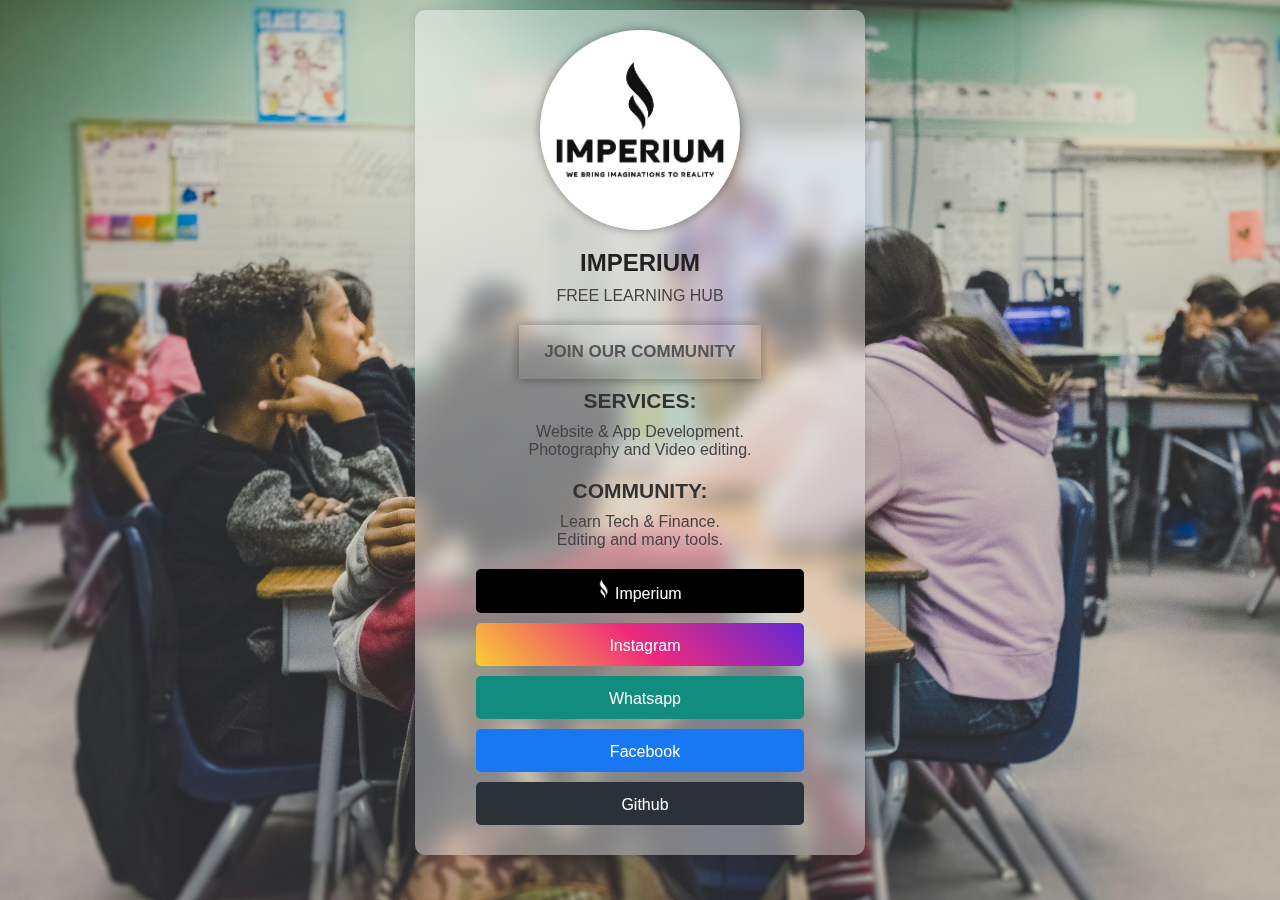
==== index.html @ 440dcc15 "Add files via upload" ====
<!DOCTYPE html>
<html lang="en">
<head>
    <meta charset="UTF-8">
    <meta name="viewport" content="width=device-width, initial-scale=1.0">
    <title>Imperium Linktree</title>
    <link rel="stylesheet" href="styles.css">
    <link rel="stylesheet" href="https://cdnjs.cloudflare.com/ajax/libs/font-awesome/6.5.1/css/all.min.css" integrity="sha512-DTOQO9RWCH3ppGqcWaEA1BIZOC6xxalwEsw9c2QQeAIftl+Vegovlnee1c9QX4TctnWMn13TZye+giMm8e2LwA==" crossorigin="anonymous" referrerpolicy="no-referrer" />
    <link rel="icon" href="square flame.jpg" type="image/x-icon">
</head>
<body>
    <div class="container">
        <div class="profile">
            <img src="logo imperium small.jpg" alt="Profile Picture">
            <h1>IMPERIUM</h1>
            <p>FREE LEARNING HUB <i class="fa-solid fa-book-open"></i></p>
            <a href="https://forms.gle/TMaxFe4XZzweYDQq8"><button class="btn">Join Our Community</button></a><br>
            <h3>SERVICES:</h3> 
            <p>Website & App Development.<br>Photography and Video editing.</p>
            <h3>COMMUNITY:</h3>    
            <p>Learn Tech & Finance.<br>Editing and many tools.</p>
        </div>
        <div class="links">
            <a href="imperium.html" target="_blank" class="imperium"><img src="white_logo_imperium-removebg-preview.png" height="20px" width="auto"></img> Imperium</a>
            <a href="https://www.instagram.com/_imperiumofficial_/" target="_blank" class="instagram"><i class="fa-brands fa-instagram"></i> Instagram</a>
            <a href="https://chat.whatsapp.com/H7mhBTIHFb4L2cq0GbBdpH" target="_blank" class="whatsapp"><i class="fa-brands fa-whatsapp"></i> Whatsapp</a>
            <a href="https://example.com/link3" target="_blank" class="facebook"><i class="fa-brands fa-facebook"></i> Facebook</a>
            <a href="https://github.com/imperiumofficialgroup" target="_blank" class="github"><i class="fa-brands fa-github"></i> Github</a>
        </div>
    </div>
    </div>
</body>
</html>
---- styles.css ----
* {
    margin: 0;
    padding: 0;
    box-sizing: border-box;
    font-family: 'Arial', sans-serif;
}

body {
    display:block;
    justify-content: center;
    align-items: center;
    height: 100vh;
    background-image: url(bgimg.jpg);
    background-size:cover;
    padding: 10px;
}

.container {
    background-color: rgba(255, 255, 255, 0.4);
    border-radius: 10px;
    box-shadow: 0 0 10px rgba(0, 0, 0, 0.1);
    overflow: hidden;
    text-align: center;
    width: 100%;
    max-width: 450px;
    padding: 20px;
    transition: padding 0.3s;
    backdrop-filter: blur(10px); 
    margin: 0 auto; 
    
}

.profile img {
    border-radius: 50%;
    width: 200px;
    height: 200px;
    object-fit: cover;
    margin-bottom: 15px;
    transition: width 0.3s, height 0.3s;
    box-shadow: 0 0 10px rgba(0, 0, 0, 0.4);
}

.profile h1 {
    font-size: 24px;
    margin-bottom: 10px;
    color: #222;
    transition: font-size 0.3s;
}

.profile h3 {
    font-size: 21px;
    margin-bottom: 10px;
    color: #333;
    transition: font-size 0.3s;
}

.profile p {
    font-size: 16px;
    color: #444;
    margin-bottom: 20px;
    transition: font-size 0.3s;
}


.btn {
    font-size: 17px;
    font-weight: 700;
    background: transparent;
    border: none;
    padding: 1em 1.5em;
    margin-bottom: 10px;
    color: #555;
    text-transform: uppercase;
    position: relative;
    transition: 0.5s ease;
    cursor: pointer;
    box-shadow: 0 0 10px rgba(0, 0, 0, 0.4);
}
  
.btn::before {
    content: "";
    position: absolute;
    left: 0;
    bottom: 0;
    height: 2px;
    width: 0;
    background-color: #0056ff;
    transition: 0.5s ease;
}
  
.btn:hover {
    color: #fff;
    transition-delay: 0.5s;
}
  
.btn:hover::before {
    width: 100%;
}
  
.btn::after {
    content: "";
    position: absolute;
    left: 0;
    bottom: 0;
    height: 0;
    width: 100%;
    background-color: #0056ff;
    transition: 0.4s ease;
    z-index: -1;
}
  
.btn:hover::after {
    height: 100%;
    transition-delay: 0.4s;
    color: aliceblue;
}

  

.links a {
    display: block;
    color: white;
    text-decoration: none;
    padding: 10px;
    border-radius: 5px;
    margin: 0 auto 10px auto; 
    transition: background-color 0.3s, padding 0.3s;
    width: 80%;
}

.links a i {
    font-size: 20px; 
    margin-right: 10px;
}


.imperium{
    background-color: black;
}
.instagram {
    background: linear-gradient(45deg, #f9ce34, #ee2a7b, #6228d7); 
}

.whatsapp {
    background-color: #128C7E; 
}

.facebook {
    background-color: #1877F2; 
}

.github{
    background-color: #2b3137;
}

.links a:hover {
    opacity: 0.9;
}

footer {
    position:static;
    bottom: 0;
    left: 0;
    width: 100%;
    background-color: rgba(255, 255, 255, 0.2);
    backdrop-filter: blur(10px);
    padding: 20px 0;
    margin-top: 15px;
}

.footer-content {
    display: flex;
    justify-content: space-around;
    flex-wrap: wrap;
}

.footer-content > div {
    flex: 1;
    margin: 10px;
    text-align: center;
}

.footer-content h2 {
    font-size: 18px;
    margin-bottom: 10px;
}

.footer-content p {
    color: #333;
    font-size: 14px;
    line-height: 1.5;
}

.footer-content a {
    color: #007bff;
    text-decoration: none;
}

.footer-content a:hover {
    text-decoration: underline;
}

@media (max-width: 600px) {
    .container {
        padding: 50px;
    }
    .profile img {
        width: 250px; 
        height: 250px;
    }
    .profile h1 {
        font-size: 20px;
    }
    .profile p {
        font-size: 14px;
    }
    .links a {
        padding: 8px;
        margin: 10px 40px;
    }
}

@media (max-width: 400px) {
    .container {
        padding: 10px;
    }
    .profile img {
        width: 150px;
        height: 150px;
    }
    .profile h1 {
        font-size: 18px;
    }
    .profile p {
        font-size: 12px;
    }
    .links a {
        padding: 6px;
    }
}
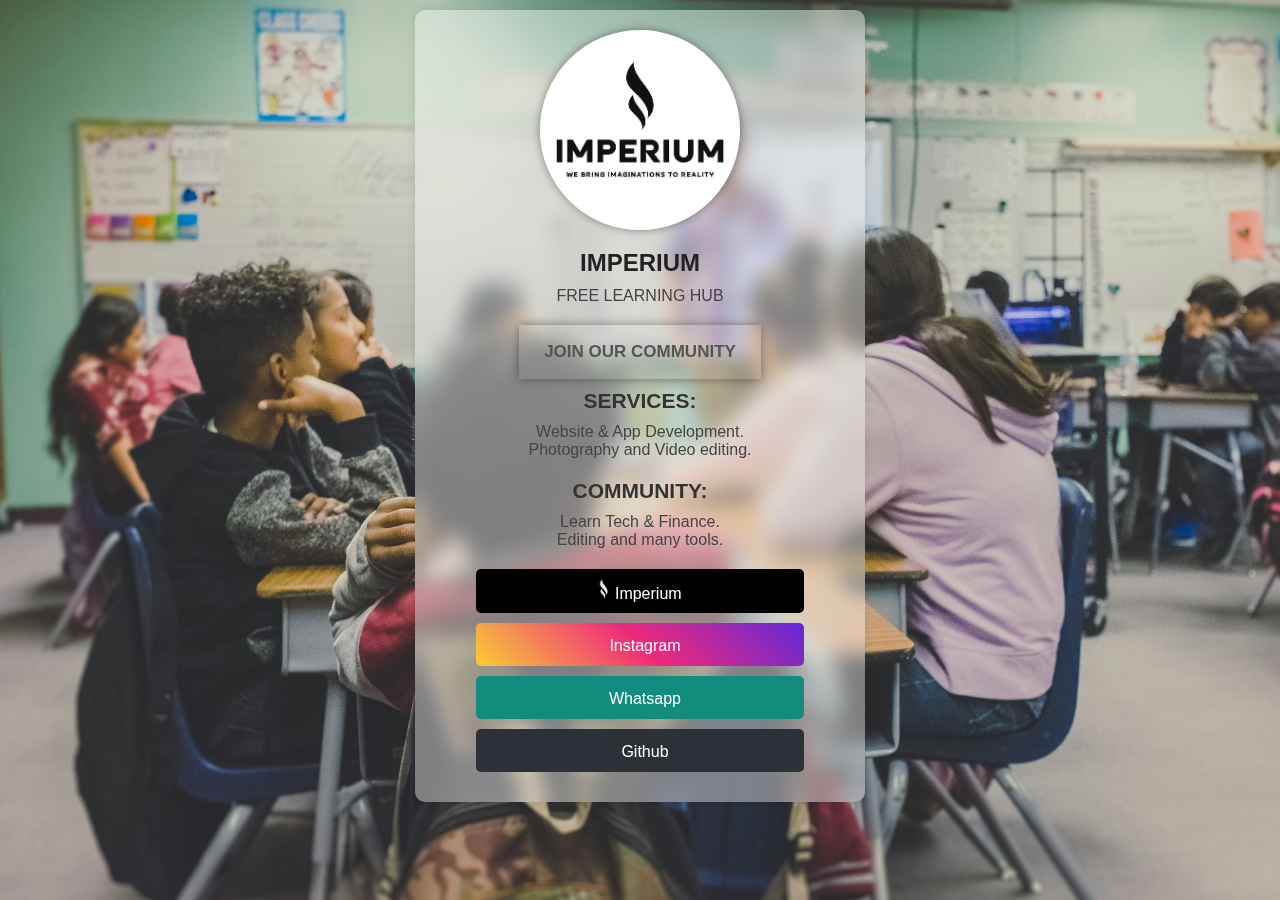
==== commit 87a55317: "Update index.html" ====
--- a/index.html
+++ b/index.html
@@ -24,7 +24,6 @@
             <a href="imperium.html" target="_blank" class="imperium"><img src="white_logo_imperium-removebg-preview.png" height="20px" width="auto"></img> Imperium</a>
             <a href="https://www.instagram.com/_imperiumofficial_/" target="_blank" class="instagram"><i class="fa-brands fa-instagram"></i> Instagram</a>
             <a href="https://chat.whatsapp.com/H7mhBTIHFb4L2cq0GbBdpH" target="_blank" class="whatsapp"><i class="fa-brands fa-whatsapp"></i> Whatsapp</a>
-            <a href="https://example.com/link3" target="_blank" class="facebook"><i class="fa-brands fa-facebook"></i> Facebook</a>
             <a href="https://github.com/imperiumofficialgroup" target="_blank" class="github"><i class="fa-brands fa-github"></i> Github</a>
         </div>
     </div>
--- a/styles.css
+++ b/styles.css
@@ -157,49 +157,6 @@
     opacity: 0.9;
 }
 
-footer {
-    position:static;
-    bottom: 0;
-    left: 0;
-    width: 100%;
-    background-color: rgba(255, 255, 255, 0.2);
-    backdrop-filter: blur(10px);
-    padding: 20px 0;
-    margin-top: 15px;
-}
-
-.footer-content {
-    display: flex;
-    justify-content: space-around;
-    flex-wrap: wrap;
-}
-
-.footer-content > div {
-    flex: 1;
-    margin: 10px;
-    text-align: center;
-}
-
-.footer-content h2 {
-    font-size: 18px;
-    margin-bottom: 10px;
-}
-
-.footer-content p {
-    color: #333;
-    font-size: 14px;
-    line-height: 1.5;
-}
-
-.footer-content a {
-    color: #007bff;
-    text-decoration: none;
-}
-
-.footer-content a:hover {
-    text-decoration: underline;
-}
-
 @media (max-width: 600px) {
     .container {
         padding: 50px;
@@ -209,10 +166,10 @@
         height: 250px;
     }
     .profile h1 {
-        font-size: 20px;
+        font-size: 28px;
     }
     .profile p {
-        font-size: 14px;
+        font-size: 20px;
     }
     .links a {
         padding: 8px;
@@ -229,10 +186,10 @@
         height: 150px;
     }
     .profile h1 {
-        font-size: 18px;
+        font-size: 22px;
     }
     .profile p {
-        font-size: 12px;
+        font-size: 16px;
     }
     .links a {
         padding: 6px;
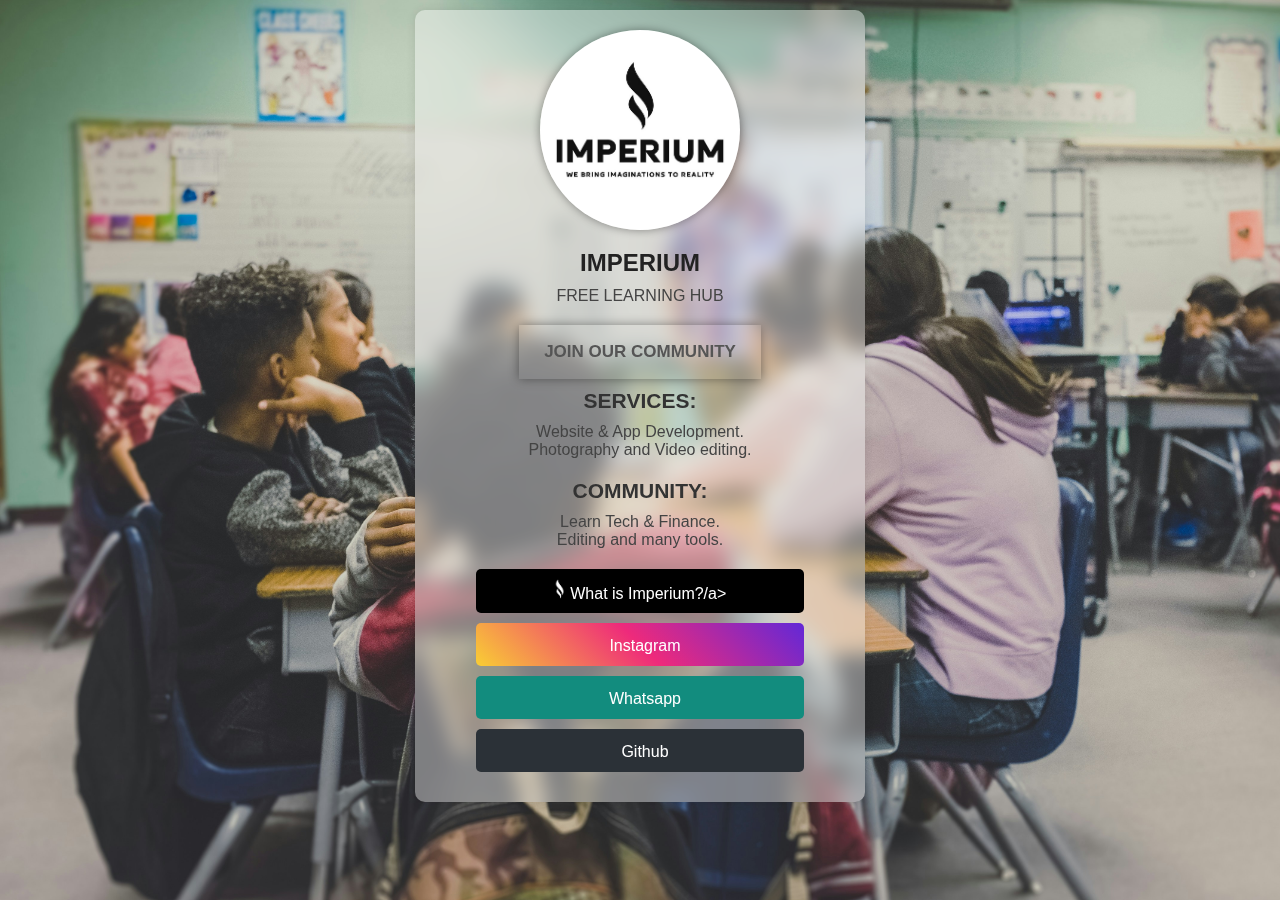
==== commit 4c3b241a: "Update index.html" ====
--- a/index.html
+++ b/index.html
@@ -21,7 +21,7 @@
             <p>Learn Tech & Finance.<br>Editing and many tools.</p>
         </div>
         <div class="links">
-            <a href="imperium.html" target="_blank" class="imperium"><img src="white_logo_imperium-removebg-preview.png" height="20px" width="auto"></img> Imperium</a>
+            <a href="imperium.html" target="_blank" class="imperium"><img src="white_logo_imperium-removebg-preview.png" height="20px" width="auto"></img> What is Imperium?/a>
             <a href="https://www.instagram.com/_imperiumofficial_/" target="_blank" class="instagram"><i class="fa-brands fa-instagram"></i> Instagram</a>
             <a href="https://chat.whatsapp.com/H7mhBTIHFb4L2cq0GbBdpH" target="_blank" class="whatsapp"><i class="fa-brands fa-whatsapp"></i> Whatsapp</a>
             <a href="https://github.com/imperiumofficialgroup" target="_blank" class="github"><i class="fa-brands fa-github"></i> Github</a>
--- a/styles.css
+++ b/styles.css
@@ -145,10 +145,6 @@
     background-color: #128C7E; 
 }
 
-.facebook {
-    background-color: #1877F2; 
-}
-
 .github{
     background-color: #2b3137;
 }
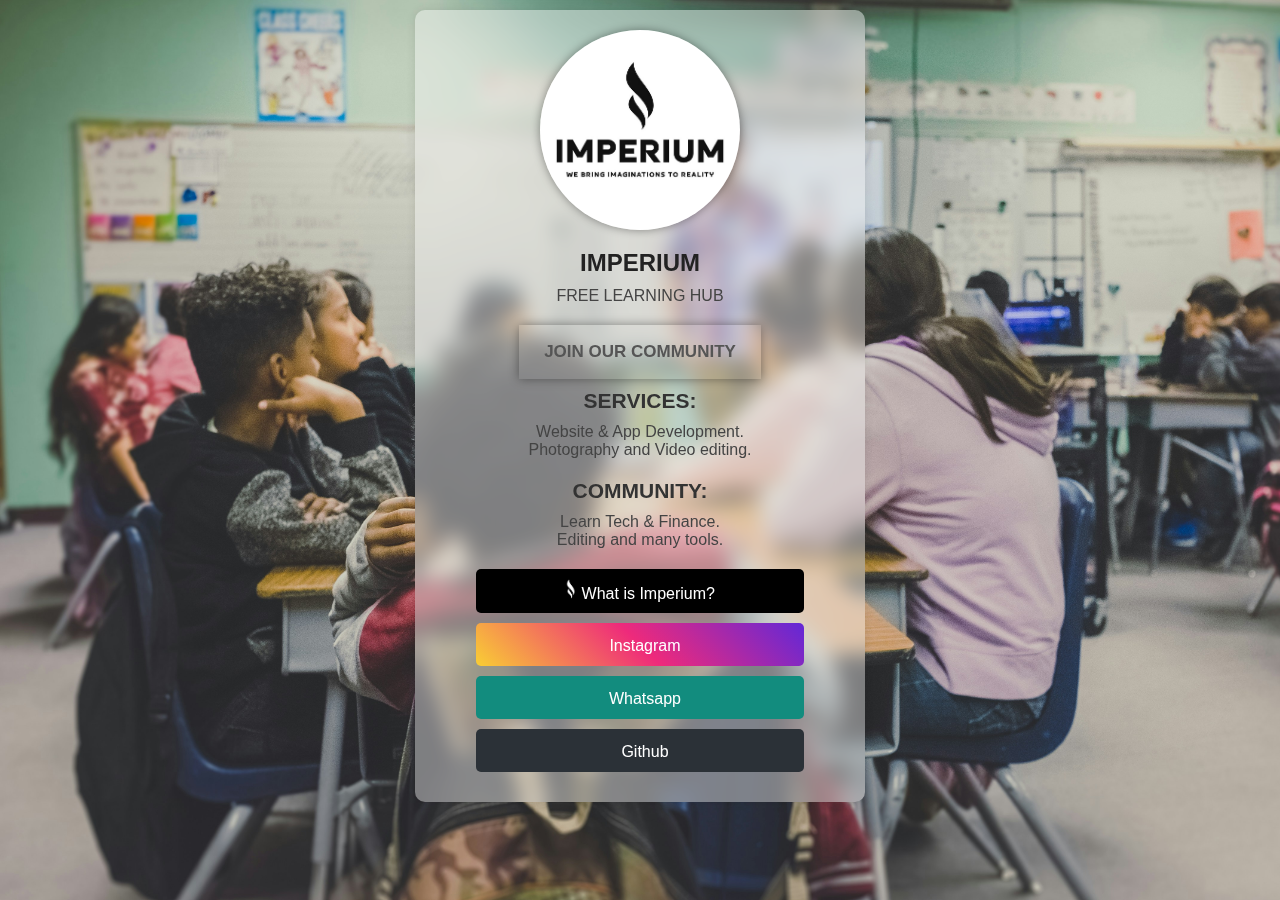
==== commit 9b8a81b5: "Update index.html" ====
--- a/index.html
+++ b/index.html
@@ -21,7 +21,7 @@
             <p>Learn Tech & Finance.<br>Editing and many tools.</p>
         </div>
         <div class="links">
-            <a href="imperium.html" target="_blank" class="imperium"><img src="white_logo_imperium-removebg-preview.png" height="20px" width="auto"></img> What is Imperium?/a>
+            <a href="imperium.html" target="_blank" class="imperium"><img src="white_logo_imperium-removebg-preview.png" height="20px" width="auto"></img> What is Imperium?</a>
             <a href="https://www.instagram.com/_imperiumofficial_/" target="_blank" class="instagram"><i class="fa-brands fa-instagram"></i> Instagram</a>
             <a href="https://chat.whatsapp.com/H7mhBTIHFb4L2cq0GbBdpH" target="_blank" class="whatsapp"><i class="fa-brands fa-whatsapp"></i> Whatsapp</a>
             <a href="https://github.com/imperiumofficialgroup" target="_blank" class="github"><i class="fa-brands fa-github"></i> Github</a>
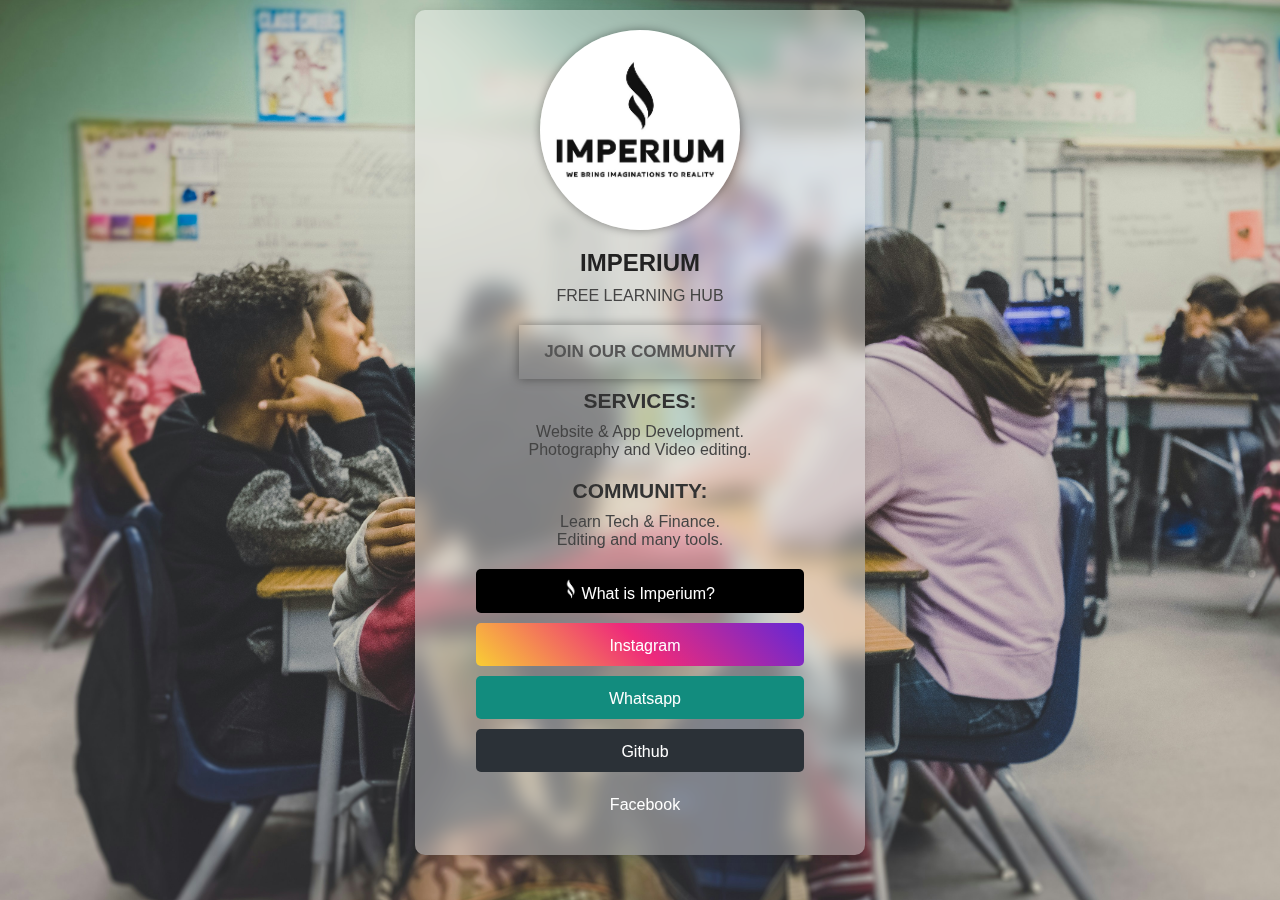
==== commit c2daef98: "Update index.html" ====
--- a/index.html
+++ b/index.html
@@ -25,6 +25,7 @@
             <a href="https://www.instagram.com/_imperiumofficial_/" target="_blank" class="instagram"><i class="fa-brands fa-instagram"></i> Instagram</a>
             <a href="https://chat.whatsapp.com/H7mhBTIHFb4L2cq0GbBdpH" target="_blank" class="whatsapp"><i class="fa-brands fa-whatsapp"></i> Whatsapp</a>
             <a href="https://github.com/imperiumofficialgroup" target="_blank" class="github"><i class="fa-brands fa-github"></i> Github</a>
+            <a href="https://www.facebook.com/profile.php?id=61557574709786" target="_blank" class="facebook"><i class="fa-brands fa-facebook"></i> Facebook</a>
         </div>
     </div>
     </div>
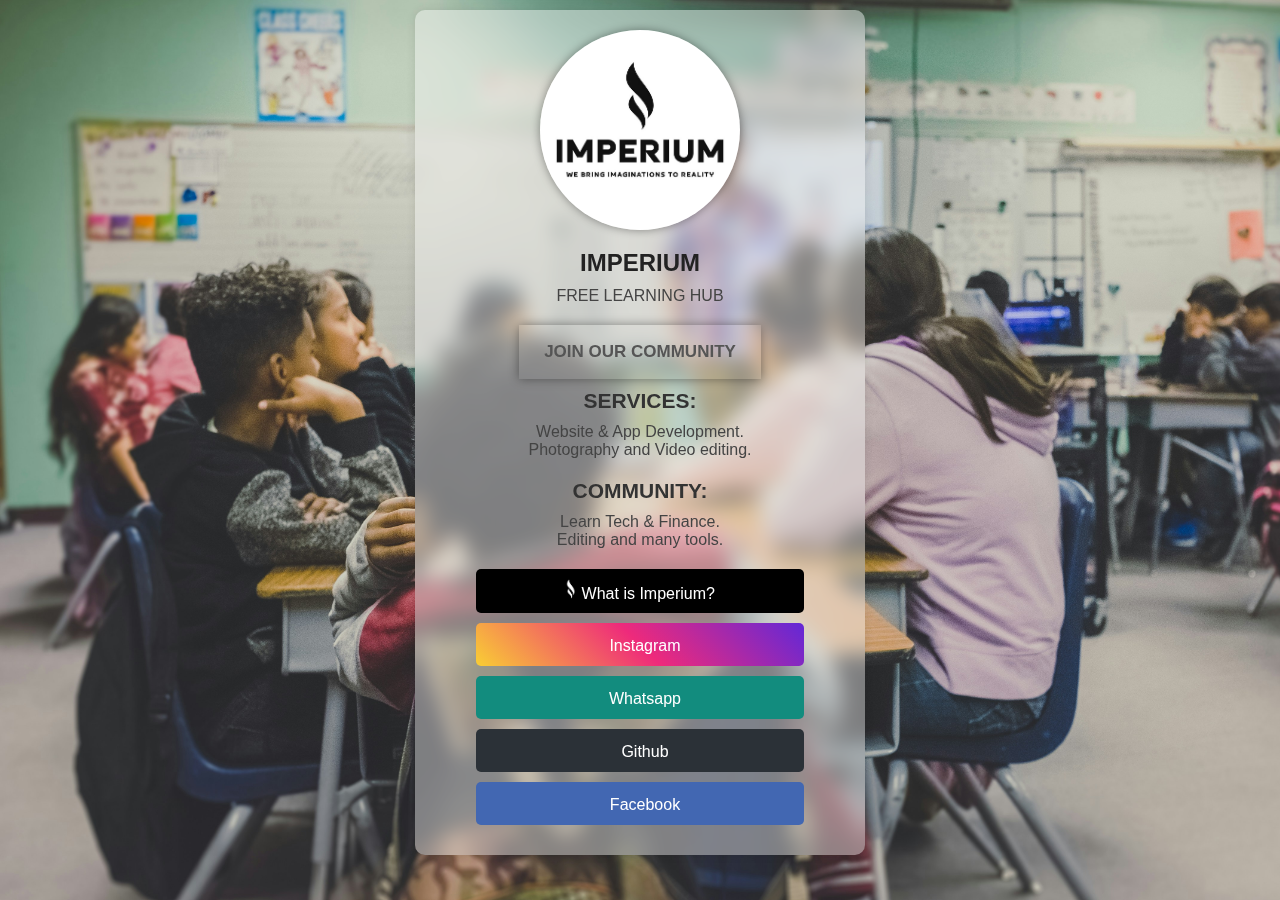
==== commit f6a34bb3: "Update index.html" ====
--- a/index.html
+++ b/index.html
@@ -6,7 +6,7 @@
     <title>Imperium Linktree</title>
     <link rel="stylesheet" href="styles.css">
     <link rel="stylesheet" href="https://cdnjs.cloudflare.com/ajax/libs/font-awesome/6.5.1/css/all.min.css" integrity="sha512-DTOQO9RWCH3ppGqcWaEA1BIZOC6xxalwEsw9c2QQeAIftl+Vegovlnee1c9QX4TctnWMn13TZye+giMm8e2LwA==" crossorigin="anonymous" referrerpolicy="no-referrer" />
-    <link rel="icon" href="square flame.jpg" type="image/x-icon">
+    <link rel="icon" href="square flame-photoaidcom-cropped.jpg" type="image/x-icon">
 </head>
 <body>
     <div class="container">
--- a/styles.css
+++ b/styles.css
@@ -149,6 +149,10 @@
     background-color: #2b3137;
 }
 
+.facebook{
+    background-color:#4267B2;
+}
+
 .links a:hover {
     opacity: 0.9;
 }
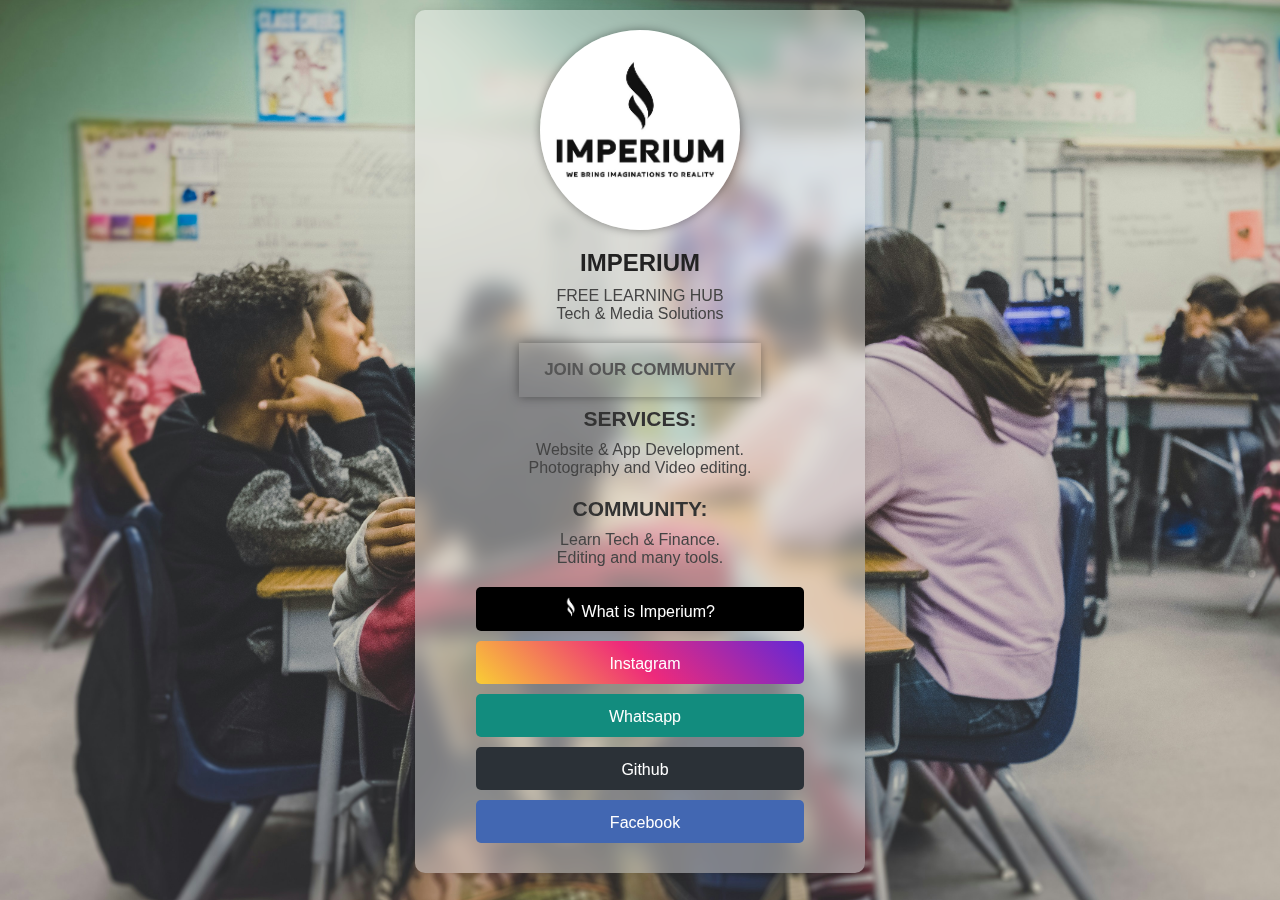
==== commit 0ff5c9f9: "Update index.html" ====
--- a/index.html
+++ b/index.html
@@ -13,7 +13,7 @@
         <div class="profile">
             <img src="logo imperium small.jpg" alt="Profile Picture">
             <h1>IMPERIUM</h1>
-            <p>FREE LEARNING HUB <i class="fa-solid fa-book-open"></i></p>
+            <p>FREE LEARNING HUB <i class="fa-solid fa-book-open"></i><br>Tech & Media Solutions</p>
             <a href="https://forms.gle/TMaxFe4XZzweYDQq8"><button class="btn">Join Our Community</button></a><br>
             <h3>SERVICES:</h3> 
             <p>Website & App Development.<br>Photography and Video editing.</p>
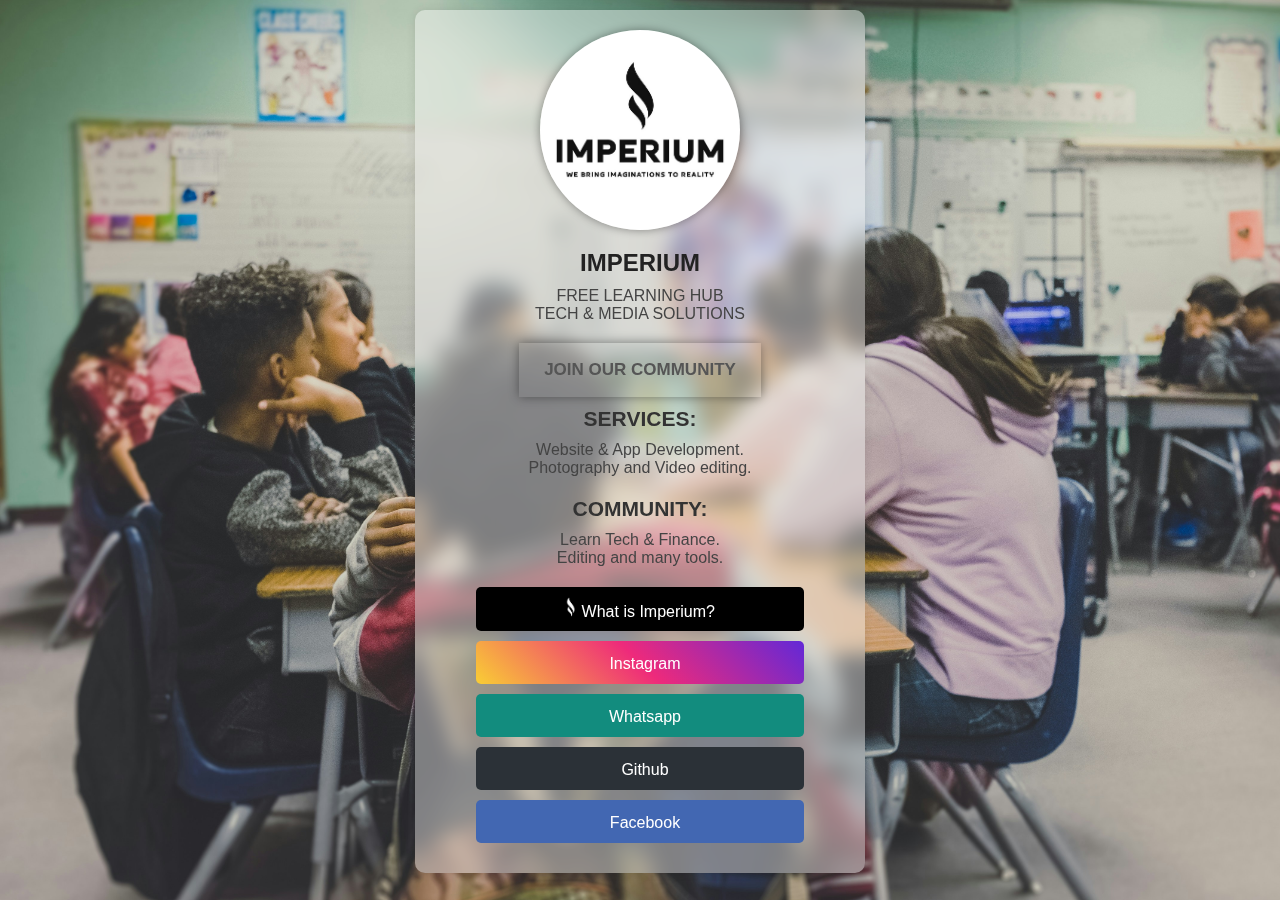
==== commit fc9d8e85: "Update index.html" ====
--- a/index.html
+++ b/index.html
@@ -13,7 +13,7 @@
         <div class="profile">
             <img src="logo imperium small.jpg" alt="Profile Picture">
             <h1>IMPERIUM</h1>
-            <p>FREE LEARNING HUB <i class="fa-solid fa-book-open"></i><br>Tech & Media Solutions</p>
+            <p>FREE LEARNING HUB <i class="fa-solid fa-book-open"></i><br>TECH & MEDIA SOLUTIONS</p>
             <a href="https://forms.gle/TMaxFe4XZzweYDQq8"><button class="btn">Join Our Community</button></a><br>
             <h3>SERVICES:</h3> 
             <p>Website & App Development.<br>Photography and Video editing.</p>
